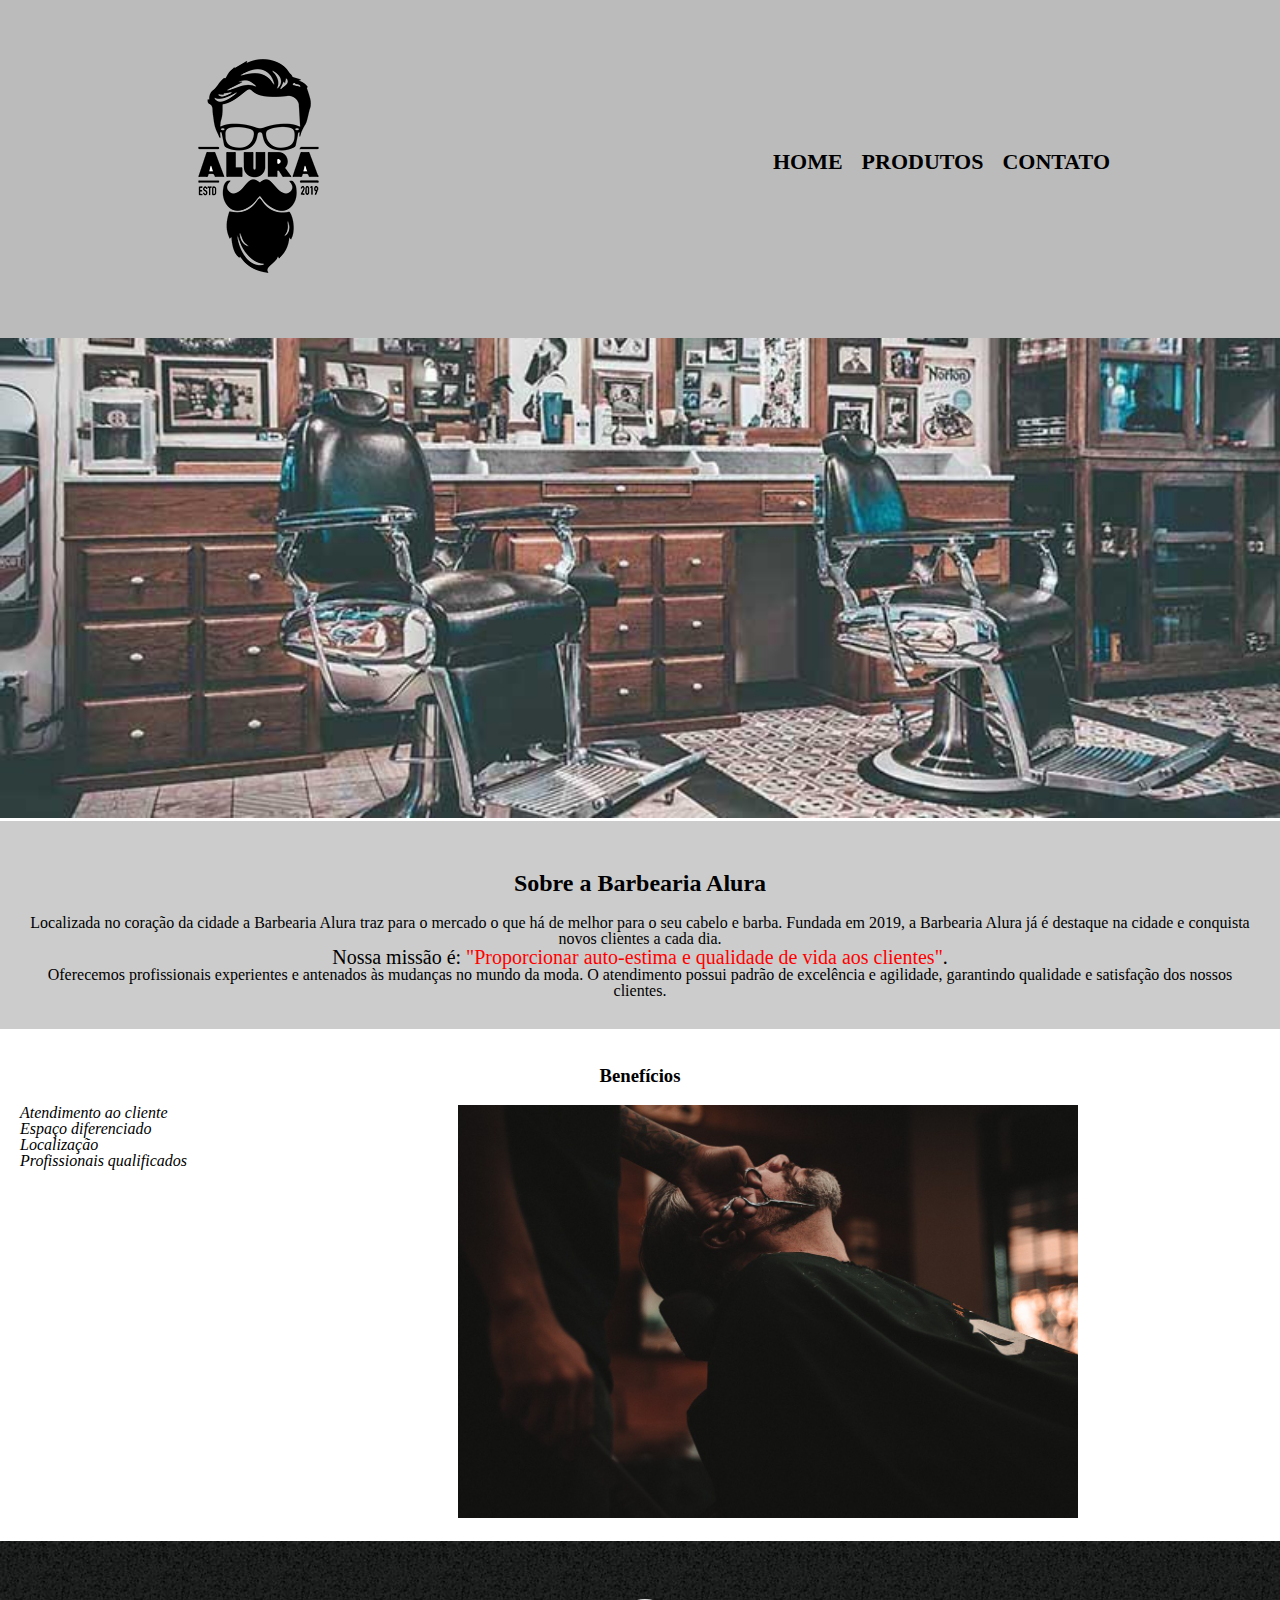
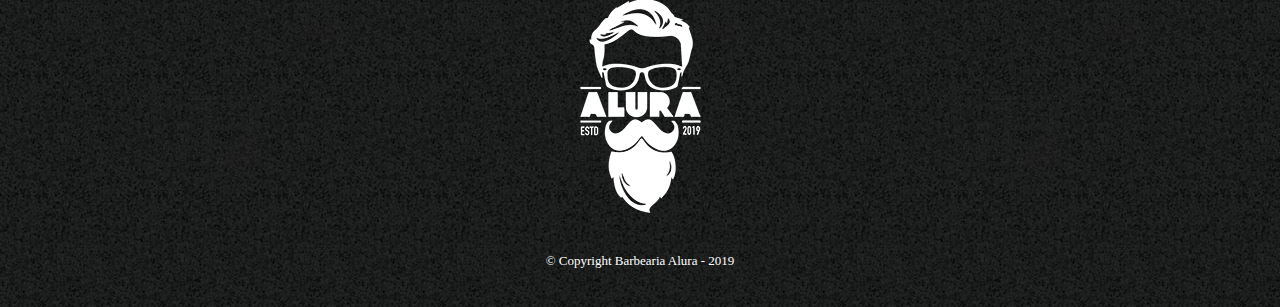
==== index.html @ 92088498 "init" ====
<!DOCTYPE html>
<html lang="pt-br">
<head>
    <meta charset="UTF-8">
    <meta http-equiv="X-UA-Compatible" content="IE=edge">
    <meta name="viewport" content="width=device-width, initial-scale=1.0">
    <link rel="stylesheet" href="css/reset.css">
    <link rel="stylesheet" href="css/style.css">
    <title>Barbearia Alura</title>
</head>
<body>
    <header>
        <div class="caixa">
            <h1><img src="images/logo.png" alt="logo"></h1>

            <nav>
                <ul>
                    <li><a href="index.html">Home</a></li>
                    <li><a href="produtos.html">Produtos</a></li>
                    <li><a href="contato.html">Contato</a></li>
                </ul>
            </nav>
        </div>
    </header>

    <img id="banner" src="images/banner.jpg" alt="banner">

    <div class="principal">
        <h2 class="titulo-centralizado">Sobre a Barbearia Alura</h2>

        <p>Localizada no coração da cidade a <strong>Barbearia Alura</strong> traz para o mercado o que há de melhor para o seu cabelo e barba. Fundada em 2019, a Barbearia Alura já é destaque na cidade e conquista novos clientes a cada dia.</p>
        <p class="paragrafo-missao"><em>Nossa missão é: <strong class="missao">"Proporcionar auto-estima e qualidade de vida aos clientes"</strong>.</em></p>
        <p>Oferecemos profissionais experientes e antenados às mudanças no mundo da moda. O atendimento possui padrão de excelência e agilidade, garantindo qualidade e satisfação dos nossos clientes.</p>
    </div>

    <div class="beneficios">
        <h3 class="titulo-centralizado">Benefícios</h3>

        <ul>
            <li class="itens">Atendimento ao cliente</li>
            <li class="itens">Espaço diferenciado</li>
            <li class="itens">Localização</li>
            <li class="itens">Profissionais qualificados</li>
        </ul>

        <img class="imagem-beneficio" src="images/beneficios.jpg" alt="benefícios">
    </div>

    <footer>
        <img src="images/logo-branco.png" alt="logo de rodapé">
        <p class="copyright">&copy; Copyright Barbearia Alura - 2019</p>
    </footer>
</body>
</html>
---- css/style.css ----
header {
    background: #bbbbbb;
    padding: 20px 0;
}

.caixa {
    position: relative;
    width: 940px;
    margin: 0 auto;
}

nav {
    position: absolute;
    top: 110px;
    right: 0;
}

nav li {
    display: inline-block;
    margin-left: 15px;
}

nav a {
    text-transform: uppercase;
    color: #000000;
    font-weight: bold;
    font-size: 22px;
    text-decoration: none;
}

nav a:hover {
    color: #C78C19;
    text-decoration: underline;
}

#banner {
    width: 100%;
}

.principal {
    background: #cccccc;
    padding: 30px;
}

.titulo-principal {
    padding-left: 20px;
}

.titulo-centralizado {
    text-align: center;
}

p {
    text-align: center;
}

.paragrafo-missao {
    font-size: 20px;
}

.missao {
    color: #ff0000;
}

.beneficios {
    background: #ffffff;
    padding: 20px;
}

.beneficios ul {
    display: inline-block;
    vertical-align: top;
    width: 20%;
    padding-right: 15%;
}

.itens {
    font-style: italic;
}

.imagem-beneficio {
    width: 50%;
}

footer {
    text-align: center;
    background: url("/images/bg.jpg");
    padding: 40px 0;
}

.copyright {
    color: #fff;
    font-size: 13px;
    margin-top: 20px
}
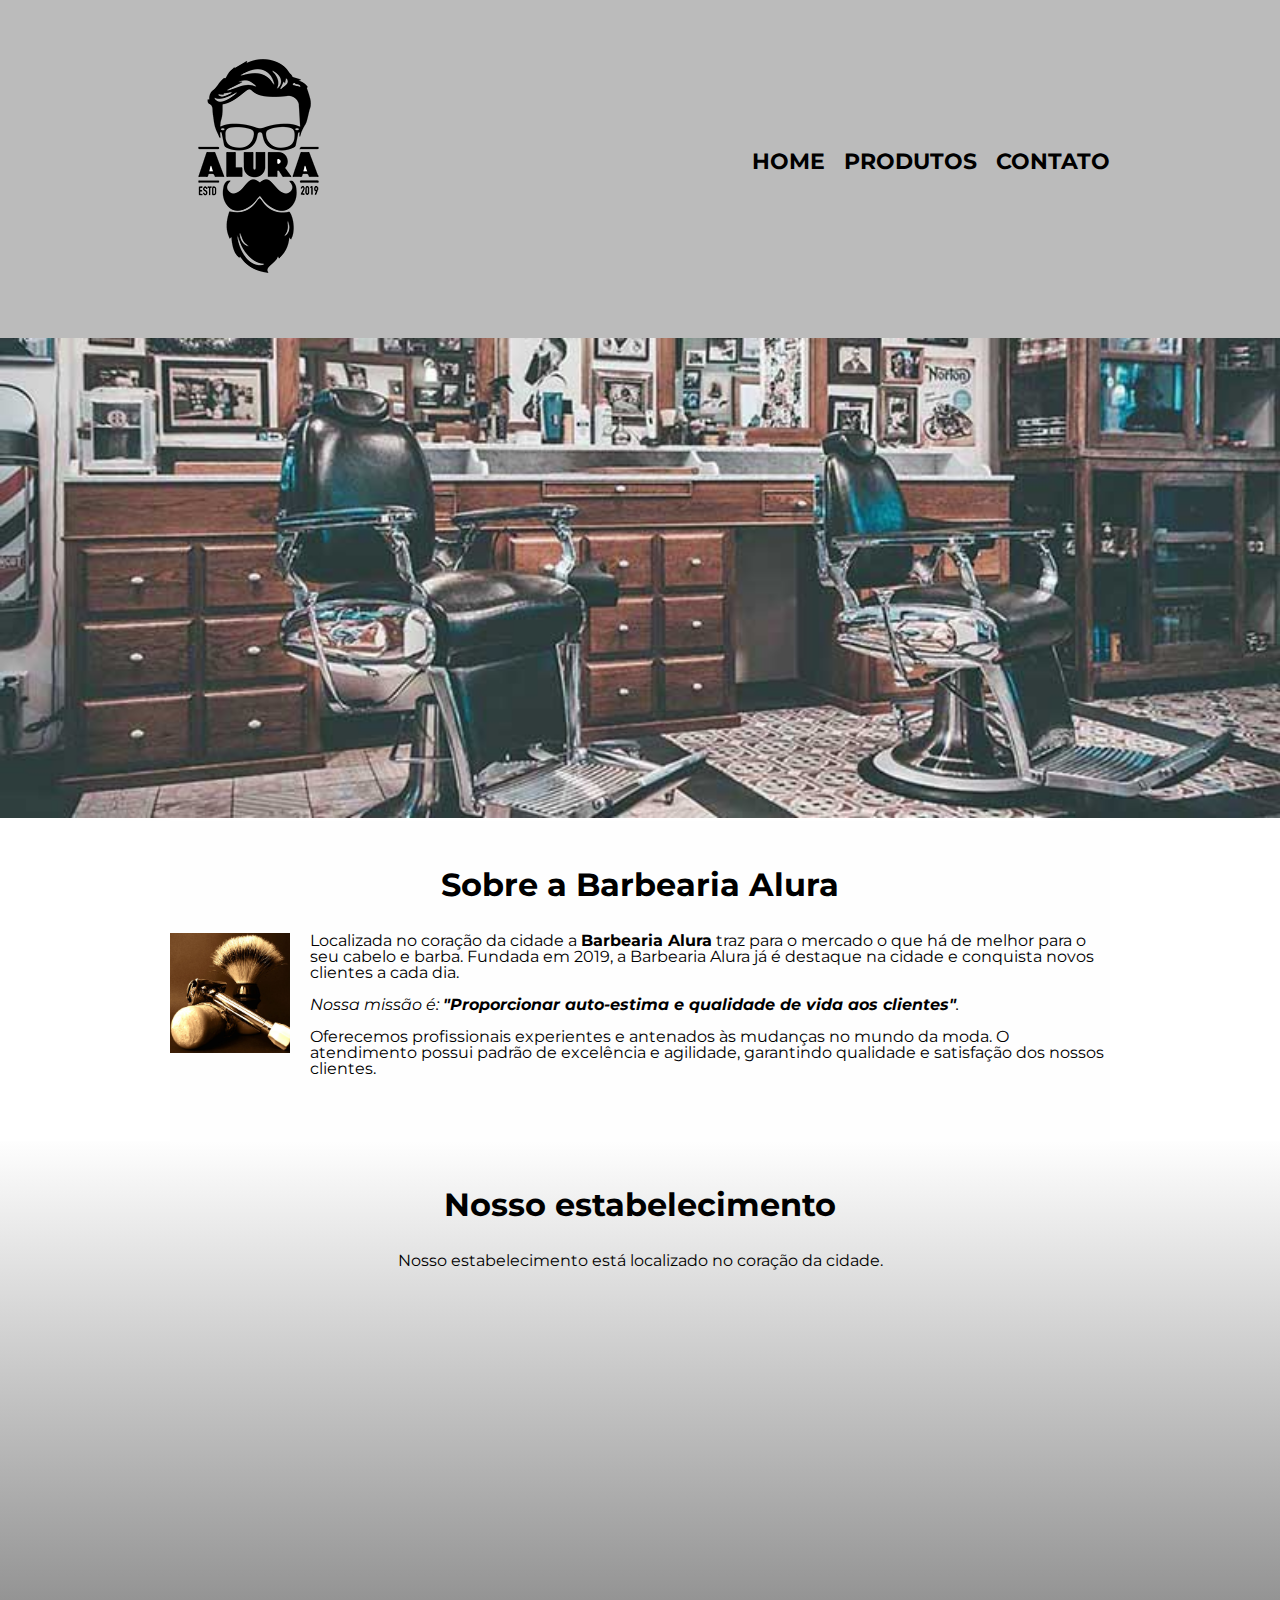
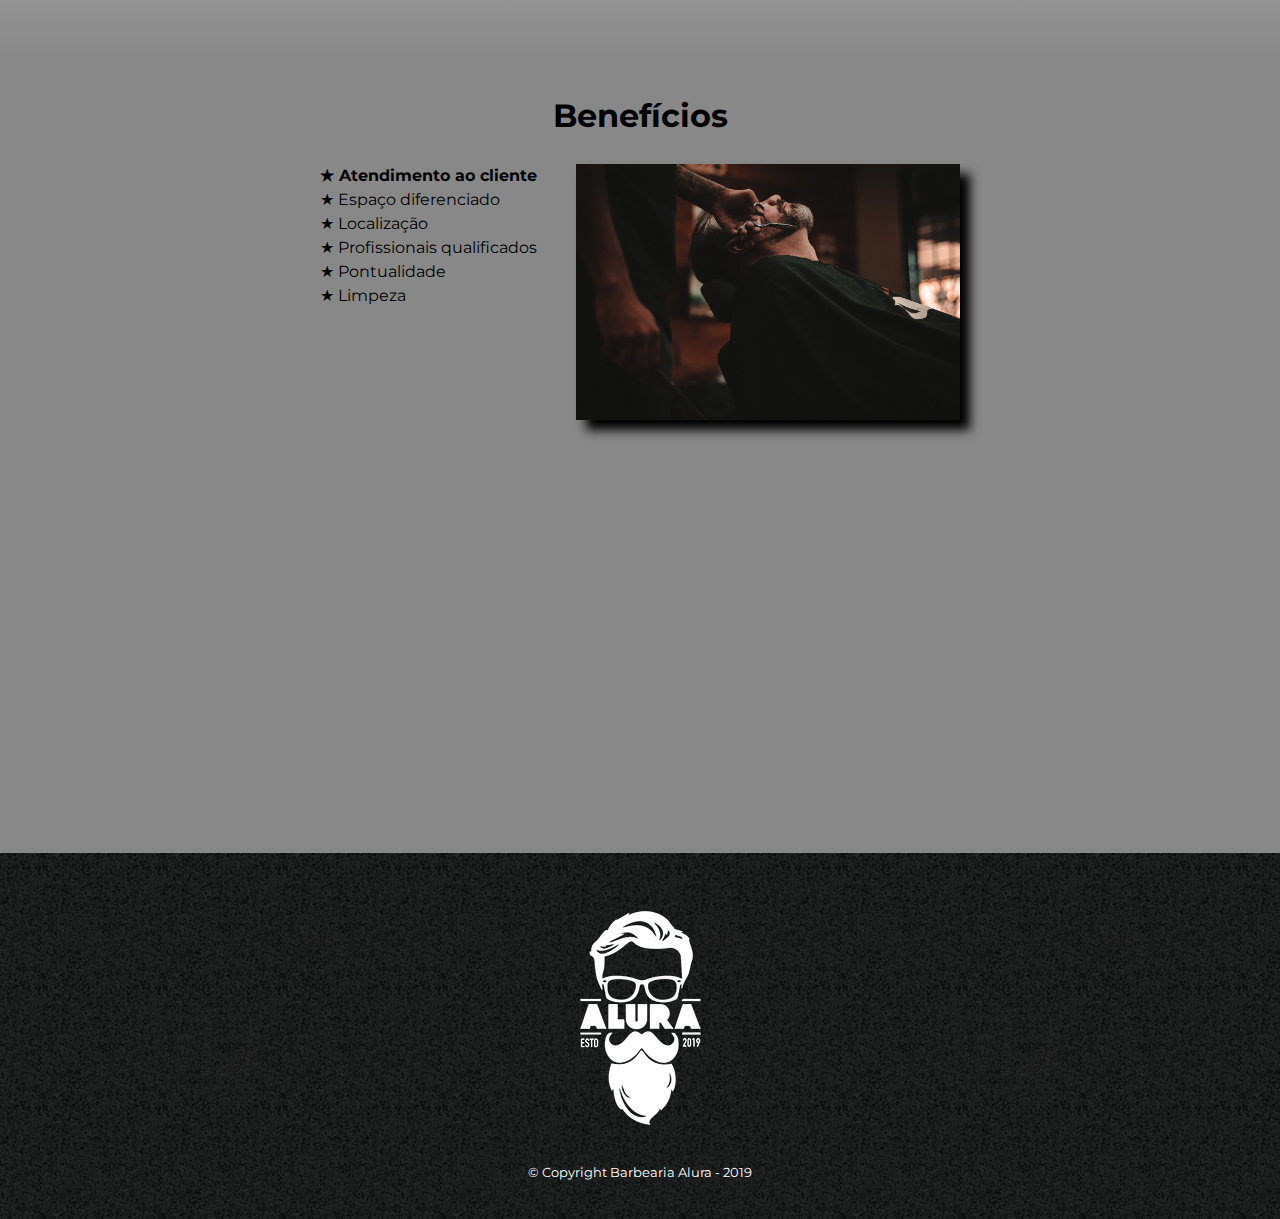
==== commit 1866104d: "feat: first page and mobile" ====
--- a/index.html
+++ b/index.html
@@ -4,8 +4,14 @@
     <meta charset="UTF-8">
     <meta http-equiv="X-UA-Compatible" content="IE=edge">
     <meta name="viewport" content="width=device-width, initial-scale=1.0">
+
     <link rel="stylesheet" href="css/reset.css">
     <link rel="stylesheet" href="css/style.css">
+    
+    <link rel="preconnect" href="https://fonts.googleapis.com"> 
+    <link rel="preconnect" href="https://fonts.gstatic.com" crossorigin> 
+    <link href="https://fonts.googleapis.com/css2?family=Montserrat&display=swap" rel="stylesheet">
+
     <title>Barbearia Alura</title>
 </head>
 <body>
@@ -23,28 +29,50 @@
         </div>
     </header>
 
-    <img id="banner" src="images/banner.jpg" alt="banner">
+    <img class="banner" src="images/banner.jpg" alt="banner">
 
-    <div class="principal">
-        <h2 class="titulo-centralizado">Sobre a Barbearia Alura</h2>
+    <main>
+        <section class="principal">
+            <h2 class="titulo-principal">Sobre a Barbearia Alura</h2>
 
-        <p>Localizada no coração da cidade a <strong>Barbearia Alura</strong> traz para o mercado o que há de melhor para o seu cabelo e barba. Fundada em 2019, a Barbearia Alura já é destaque na cidade e conquista novos clientes a cada dia.</p>
-        <p class="paragrafo-missao"><em>Nossa missão é: <strong class="missao">"Proporcionar auto-estima e qualidade de vida aos clientes"</strong>.</em></p>
-        <p>Oferecemos profissionais experientes e antenados às mudanças no mundo da moda. O atendimento possui padrão de excelência e agilidade, garantindo qualidade e satisfação dos nossos clientes.</p>
-    </div>
+            <img class="utensilios" src="images/utensilios.jpg" alt="utensílios de barbearia">
+    
+            <p>Localizada no coração da cidade a <strong>Barbearia Alura</strong> traz para o mercado o que há de melhor para o seu cabelo e barba. Fundada em 2019, a Barbearia Alura já é destaque na cidade e conquista novos clientes a cada dia.</p>
+            <p class="paragrafo-missao"><em>Nossa missão é: <strong class="missao">"Proporcionar auto-estima e qualidade de vida aos clientes"</strong>.</em></p>
+            <p>Oferecemos profissionais experientes e antenados às mudanças no mundo da moda. O atendimento possui padrão de excelência e agilidade, garantindo qualidade e satisfação dos nossos clientes.</p>
+        </section>
 
-    <div class="beneficios">
-        <h3 class="titulo-centralizado">Benefícios</h3>
+        <section class="mapa">
+            <h3 class="titulo-principal">Nosso estabelecimento</h3>
 
-        <ul>
-            <li class="itens">Atendimento ao cliente</li>
-            <li class="itens">Espaço diferenciado</li>
-            <li class="itens">Localização</li>
-            <li class="itens">Profissionais qualificados</li>
-        </ul>
+            <p>Nosso estabelecimento está localizado no coração da cidade.</p>
 
-        <img class="imagem-beneficio" src="images/beneficios.jpg" alt="benefícios">
-    </div>
+            <div class="mapa-conteudo">
+                <iframe title="Localização" width="100%" height="300" style="border:0;" allowfullscreen="" loading="lazy" referrerpolicy="no-referrer-when-downgrade" src="https://www.google.com/maps/embed?pb=!1m18!1m12!1m3!1d3656.449977466471!2d-46.634520584397954!3d-23.588189868470124!2m3!1f0!2f0!3f0!3m2!1i1024!2i768!4f13.1!3m3!1m2!1s0x94ce5a2b2ed7f3a1%3A0xab35da2f5ca62674!2sAlura%20-%20Escola%20Online%20de%20Tecnologia!5e0!3m2!1spt-BR!2sbr!4v1667752118567!5m2!1spt-BR!2sbr">
+                </iframe>
+            </div>
+        </section>
+    
+        <section class="beneficios">
+            <h3 class="titulo-principal">Benefícios</h3>
+    
+            <div class="conteudo-beneficios">
+                <ul class="lista-beneficios">
+                    <li class="itens">Atendimento ao cliente</li>
+                    <li class="itens">Espaço diferenciado</li>
+                    <li class="itens">Localização</li>
+                    <li class="itens">Profissionais qualificados</li>
+                    <li class="itens">Pontualidade</li>
+                    <li class="itens">Limpeza</li>
+                </ul><img class="imagem-beneficios" src="images/beneficios.jpg" alt="benefícios">
+            </div>
+
+            <div class="video">
+                <iframe title="Vídeo de barbearia" width="100%" height="315" src="https://www.youtube.com/embed/wcVVXUV0YUY" allow="accelerometer; autoplay; encrypted-media; gyroscope; picture-in-picture" allowfullscreen>
+                </iframe>
+            </div>
+        </section>
+    </main>
 
     <footer>
         <img src="images/logo-branco.png" alt="logo de rodapé">
--- a/css/style.css
+++ b/css/style.css
@@ -1,95 +1,268 @@
+body {
+	font-family: 'Montserrat', sans-serif;
+}
+
 header {
-    background: #bbbbbb;
-    padding: 20px 0;
+	background: #BBBBBB;
+	padding: 20px 0;
 }
 
 .caixa {
-    position: relative;
-    width: 940px;
-    margin: 0 auto;
+	position: relative;
+	width: 940px;
+	margin: 0 auto;
 }
 
 nav {
-    position: absolute;
-    top: 110px;
-    right: 0;
+	position: absolute;
+	top: 110px;
+	right: 0;
 }
 
 nav li {
-    display: inline-block;
-    margin-left: 15px;
+	display: inline;
+	margin: 0 0 0 15px;
 }
 
 nav a {
-    text-transform: uppercase;
-    color: #000000;
-    font-weight: bold;
-    font-size: 22px;
-    text-decoration: none;
+	text-transform: uppercase;
+	color: #000000;
+	font-weight: bold;
+	font-size: 22px;
+	text-decoration: none;
 }
 
 nav a:hover {
-    color: #C78C19;
-    text-decoration: underline;
-}
-
-#banner {
-    width: 100%;
+	color: #C78C19;
+	text-decoration: underline;
+}
+
+.produtos {
+	width: 940px;
+	margin: 0 auto;
+	padding: 50px 0;
+}
+
+.produtos li {
+	display: inline-block;
+	text-align: center;
+	width: 30%;
+	vertical-align: top;
+	margin: 0 1.5%;
+	padding: 30px 20px;
+	box-sizing: border-box;
+	border: 2px solid #000000;
+	border-radius: 10px;
+}
+
+.produtos li:hover {
+	border-color: #C78C19;
+}
+
+.produtos li:active {
+	border-color: #088C19;	
+}
+
+.produtos li:hover h2 {
+	font-size: 34px;
+}
+
+.produtos h2 {
+	font-size: 30px;
+	font-weight: bold;
+}
+
+.produto-descricao {
+	font-size: 18px;
+}
+
+.produto-preco {
+	font-size: 22px;
+	font-weight: bold;
+	margin-top: 10px;
+}
+
+footer {
+	text-align: center;
+	background: url("/images/bg.jpg");
+	padding: 40px 0;
+}
+
+.copyright {
+	color: #FFFFFF;
+	font-size: 13px;
+	margin: 20px 0 0;
+}
+
+form {
+	margin: 40px 0;
+}
+
+form label, form legend {
+	display:block;
+	font-size: 20px;
+	margin: 0 0 10px;
+}
+
+.input-padrao {
+	display: block;
+	margin: 0 0 20px;
+	padding: 10px 25px;
+	width: 50%;
+}
+
+.checkbox {
+	margin: 20px 0;
+}
+
+.enviar {
+	width:40%;
+	padding: 15px 0;
+	background: orange;
+	color: white;
+	font-weight: bold;
+	font-size: 18px;
+	border: none;
+	border-radius: 5px;
+	transition: 1s all;
+	cursor: pointer;
+}
+
+.enviar:hover {
+	background: darkorange;
+	transform: scale(1.2);
+}
+
+table {
+	margin: 20px 0 40px;
+}
+
+thead {
+	background: #555555;
+	color: white;
+	font-weight: bold;
+}
+
+td, th {
+	border: 1px solid #000000;
+	padding: 8px 15px;
+}
+
+/* css da página inicial */
+.banner {
+	width:100%;
+}
+
+.titulo-principal {
+	text-align: center;
+	font-size: 2em;
+	margin: 0 0 1em;
+	clear: left;
 }
 
 .principal {
-    background: #cccccc;
-    padding: 30px;
-}
-
-.titulo-principal {
-    padding-left: 20px;
-}
-
-.titulo-centralizado {
-    text-align: center;
-}
-
-p {
-    text-align: center;
-}
-
-.paragrafo-missao {
-    font-size: 20px;
-}
-
-.missao {
-    color: #ff0000;
+	padding: 3em 0;
+	background-color: #FEFEFE;
+	width: 940px;
+	margin: 0 auto;
+}
+
+.principal p {
+	margin: 0 0 1em;
+}
+
+.principal strong {
+	font-weight: bold;
+}
+
+.principal em {
+	font-style: italic;
+}
+
+.utensilios {
+	width: 120px;
+	float: left;
+	margin: 0 20px 20px 0;
+}
+
+.mapa {
+	padding: 3em 0;
+	background: linear-gradient(#FEFEFE, #888888);
+}
+
+.mapa-conteudo {
+	width: 940px;
+	margin: 0 auto;
+}
+
+.mapa p {
+	margin: 0 0 2em;
+	text-align: center;
 }
 
 .beneficios {
-    background: #ffffff;
-    padding: 20px;
-}
-
-.beneficios ul {
-    display: inline-block;
-    vertical-align: top;
-    width: 20%;
-    padding-right: 15%;
+	padding: 3em 0;
+	background-color: #888888;
+}
+
+.conteudo-beneficios {
+	width: 640px;
+	margin: 0 auto;
+}
+
+.lista-beneficios {
+	width: 40%;
+	display: inline-block;
+	vertical-align: top;
 }
 
 .itens {
-    font-style: italic;
-}
-
-.imagem-beneficio {
-    width: 50%;
-}
-
-footer {
-    text-align: center;
-    background: url("/images/bg.jpg");
-    padding: 40px 0;
-}
-
-.copyright {
-    color: #fff;
-    font-size: 13px;
-    margin-top: 20px
-}
+	line-height: 1.5;
+}
+
+.itens:before {
+	content: "★ "
+}
+
+.itens:first-child {
+	font-weight: bold;
+}
+
+.imagem-beneficios {
+	width: 60%;
+	box-shadow: 10px 10px 10px 0 #000000;
+}
+
+.video {
+	width: 560px;
+	margin: 2em auto;
+}
+
+@media (max-width: 480px) {
+	.caixa, .principal, .mapa-conteudo, .conteudo-beneficios, .video {
+		width: auto;
+	}
+	h1 {
+		text-align: center;
+	}
+	nav {
+		position: static;
+	}
+	nav li {
+		margin: 0 1%;
+	}
+	.lista-beneficios, .imagem-beneficios {
+		width: 100%;
+	}
+	.produtos {
+		width: auto;
+	}
+	.produtos li {
+		display: block;
+		width: 90%;
+		margin: 0 auto;
+	}
+	.produtos li:not(:last-child) {
+		margin-bottom: 20px;
+	}
+}
